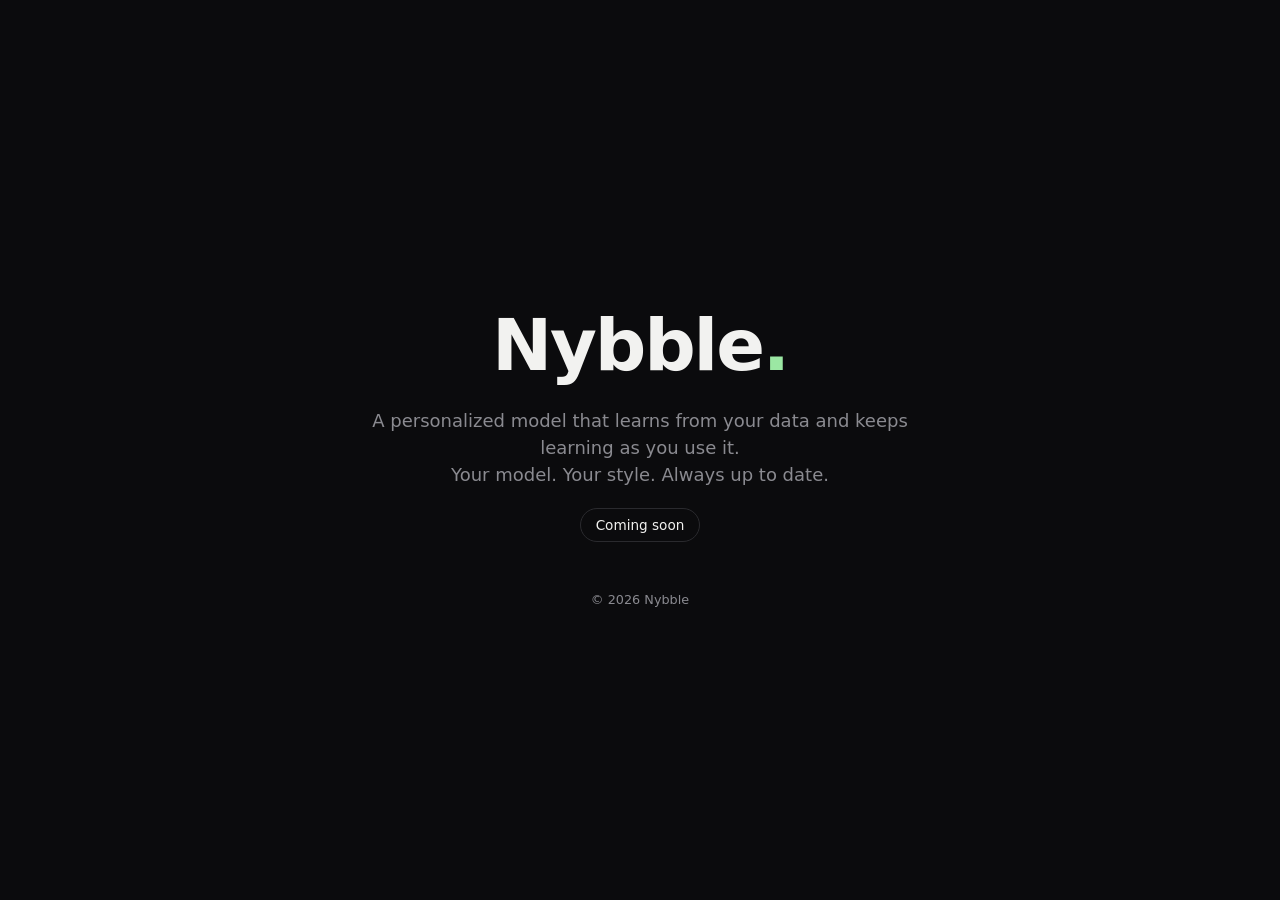
==== index.html @ ac672278 "Add coming-soon landing page" ====
<!doctype html>
<html lang="en">
<head>
<meta charset="utf-8">
<meta name="viewport" content="width=device-width, initial-scale=1">
<title>Nybble</title>
<meta name="description" content="Nybble — a personal model that learns you. Coming soon.">
<style>
  :root { --bg: #0b0b0d; --fg: #f2f2f0; --muted: #8a8a90; --accent: #9be7a3; }
  * { box-sizing: border-box; }
  html, body { height: 100%; margin: 0; }
  body {
    background: var(--bg); color: var(--fg);
    font: 18px/1.5 system-ui, -apple-system, "Segoe UI", sans-serif;
    display: grid; place-items: center; padding: 16px; text-align: center;
  }
  main { max-width: 34rem; }
  h1 { font-size: clamp(2.5rem, 8vw, 4.5rem); letter-spacing: -0.03em; margin: 0 0 0.5rem; }
  h1 span { color: var(--accent); }
  p { margin: 0 0 1.25rem; color: var(--muted); }
  .tag {
    display: inline-block; border: 1px solid #2a2a2e; border-radius: 999px;
    padding: 0.35rem 0.9rem; font-size: 0.85rem; color: var(--fg);
  }
  footer { margin-top: 3rem; font-size: 0.8rem; color: var(--muted); }
</style>
</head>
<body>
<main>
  <h1>Nybble<span>.</span></h1>
  <p>A personalized model that learns from your data and keeps learning as you use it.<br>Your model. Your style. Always up to date.</p>
  <span class="tag">Coming soon</span>
  <footer>&copy; 2026 Nybble</footer>
</main>
</body>
</html>
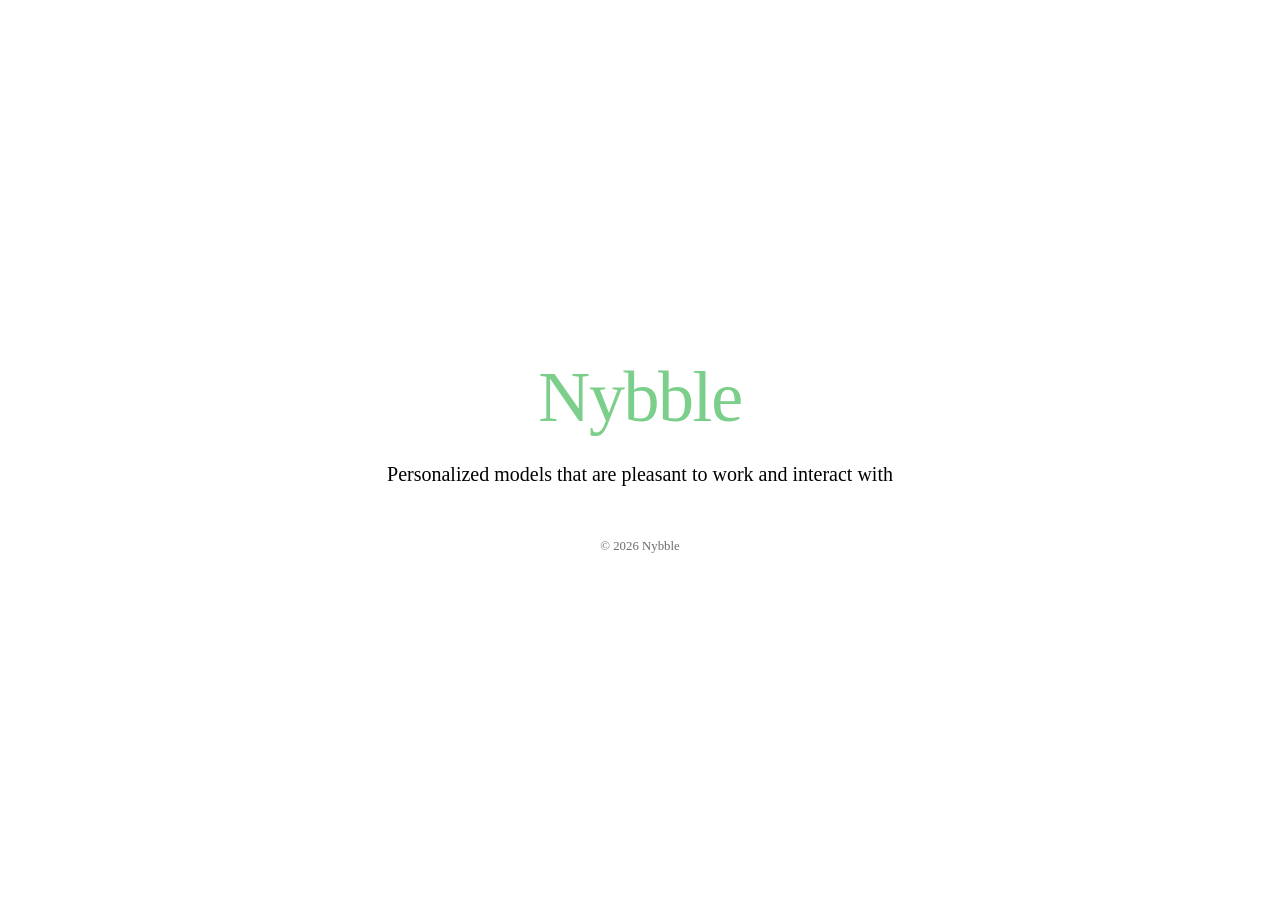
==== commit 544642ed: "Restyle landing page: white background, serif type, new tagline Co-Authored-By: Claude Opus 5.5 (1M " ====
--- a/index.html
+++ b/index.html
@@ -4,32 +4,26 @@
 <meta charset="utf-8">
 <meta name="viewport" content="width=device-width, initial-scale=1">
 <title>Nybble</title>
-<meta name="description" content="Nybble — a personal model that learns you. Coming soon.">
+<meta name="description" content="Nybble — personalized models that are pleasant to work and interact with.">
 <style>
-  :root { --bg: #0b0b0d; --fg: #f2f2f0; --muted: #8a8a90; --accent: #9be7a3; }
+  :root { --bg: #ffffff; --fg: #000000; --muted: #6b6b6b; --accent: #7ccf8a; }
   * { box-sizing: border-box; }
   html, body { height: 100%; margin: 0; }
   body {
     background: var(--bg); color: var(--fg);
-    font: 18px/1.5 system-ui, -apple-system, "Segoe UI", sans-serif;
+    font: 20px/1.5 Georgia, "Times New Roman", Times, serif;
     display: grid; place-items: center; padding: 16px; text-align: center;
   }
-  main { max-width: 34rem; }
-  h1 { font-size: clamp(2.5rem, 8vw, 4.5rem); letter-spacing: -0.03em; margin: 0 0 0.5rem; }
-  h1 span { color: var(--accent); }
-  p { margin: 0 0 1.25rem; color: var(--muted); }
-  .tag {
-    display: inline-block; border: 1px solid #2a2a2e; border-radius: 999px;
-    padding: 0.35rem 0.9rem; font-size: 0.85rem; color: var(--fg);
-  }
+  main { max-width: 48rem; }
+  h1 { font-size: clamp(2.5rem, 8vw, 4.5rem); font-weight: normal; letter-spacing: -0.02em; margin: 0 0 0.5rem; color: var(--accent); }
+  p { margin: 0; color: var(--fg); }
   footer { margin-top: 3rem; font-size: 0.8rem; color: var(--muted); }
 </style>
 </head>
 <body>
 <main>
-  <h1>Nybble<span>.</span></h1>
-  <p>A personalized model that learns from your data and keeps learning as you use it.<br>Your model. Your style. Always up to date.</p>
-  <span class="tag">Coming soon</span>
+  <h1>Nybble</h1>
+  <p>Personalized models that are pleasant to work and interact with</p>
   <footer>&copy; 2026 Nybble</footer>
 </main>
 </body>
